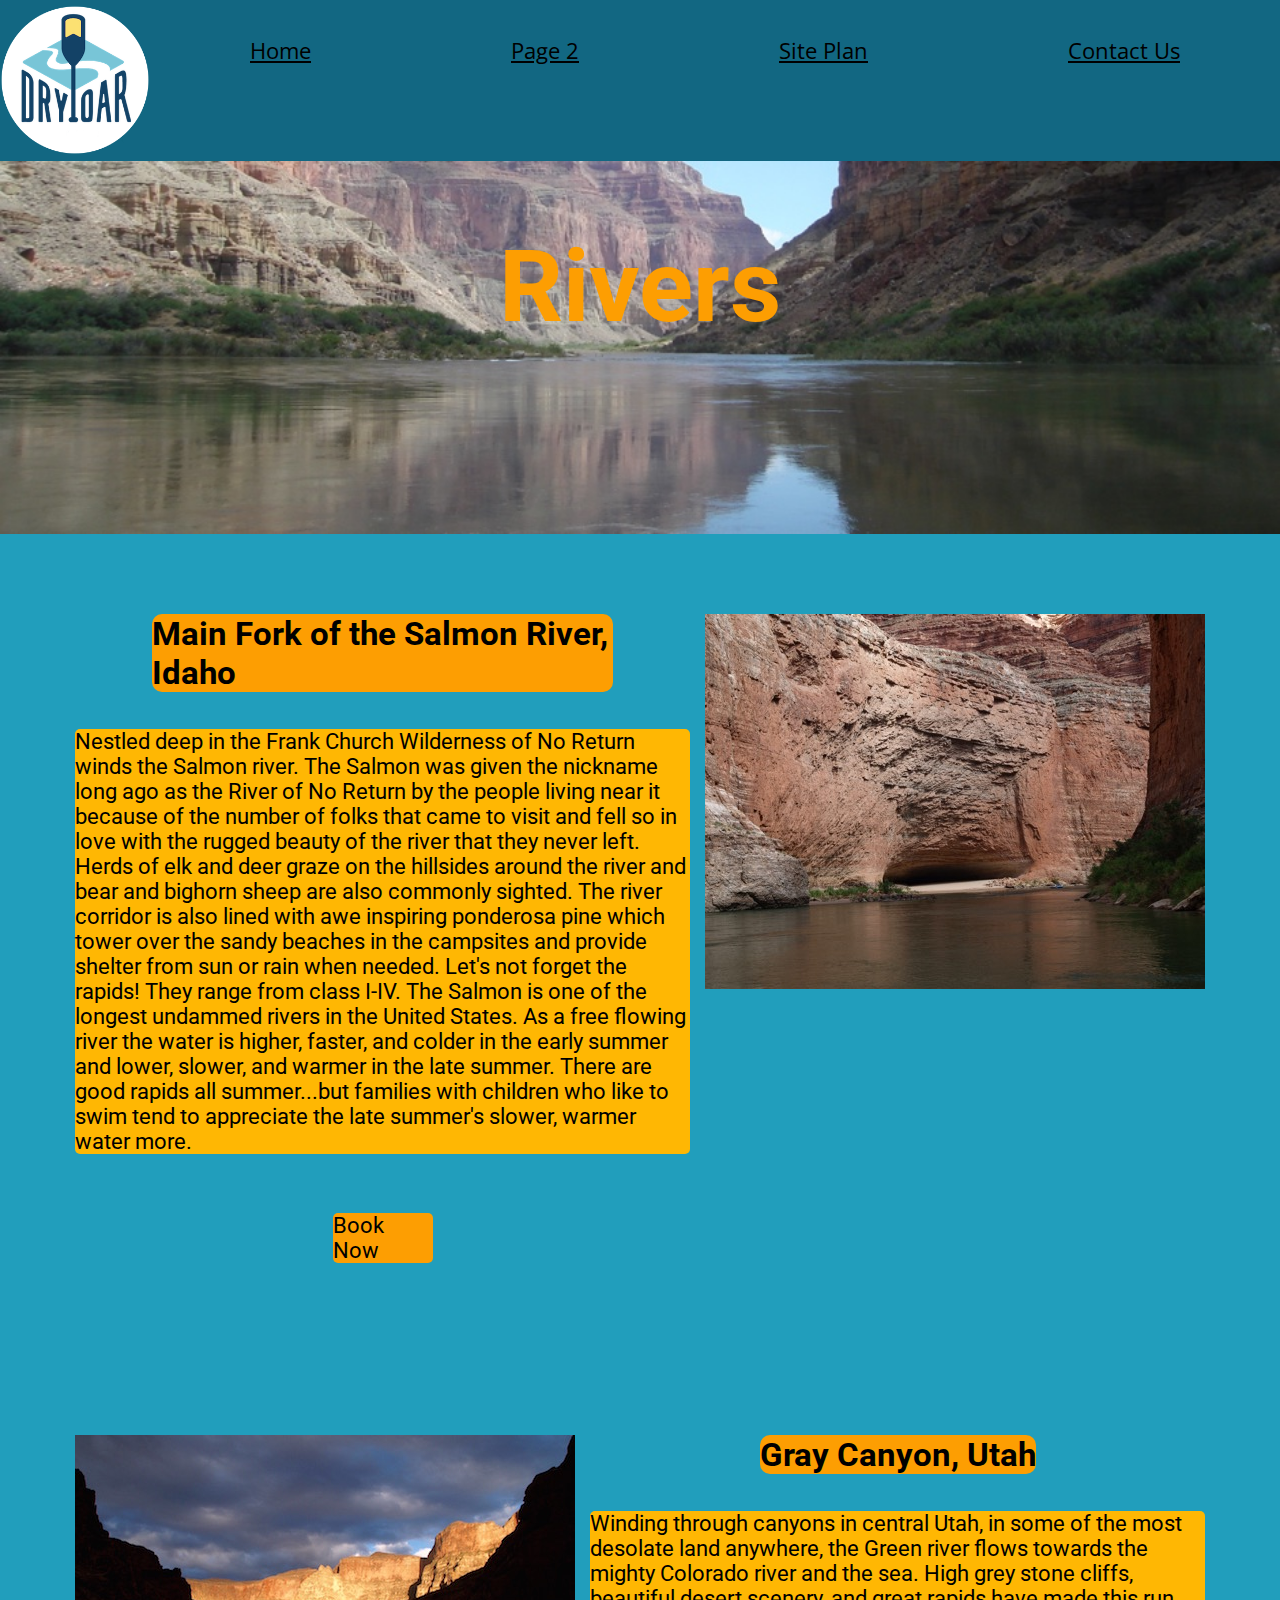
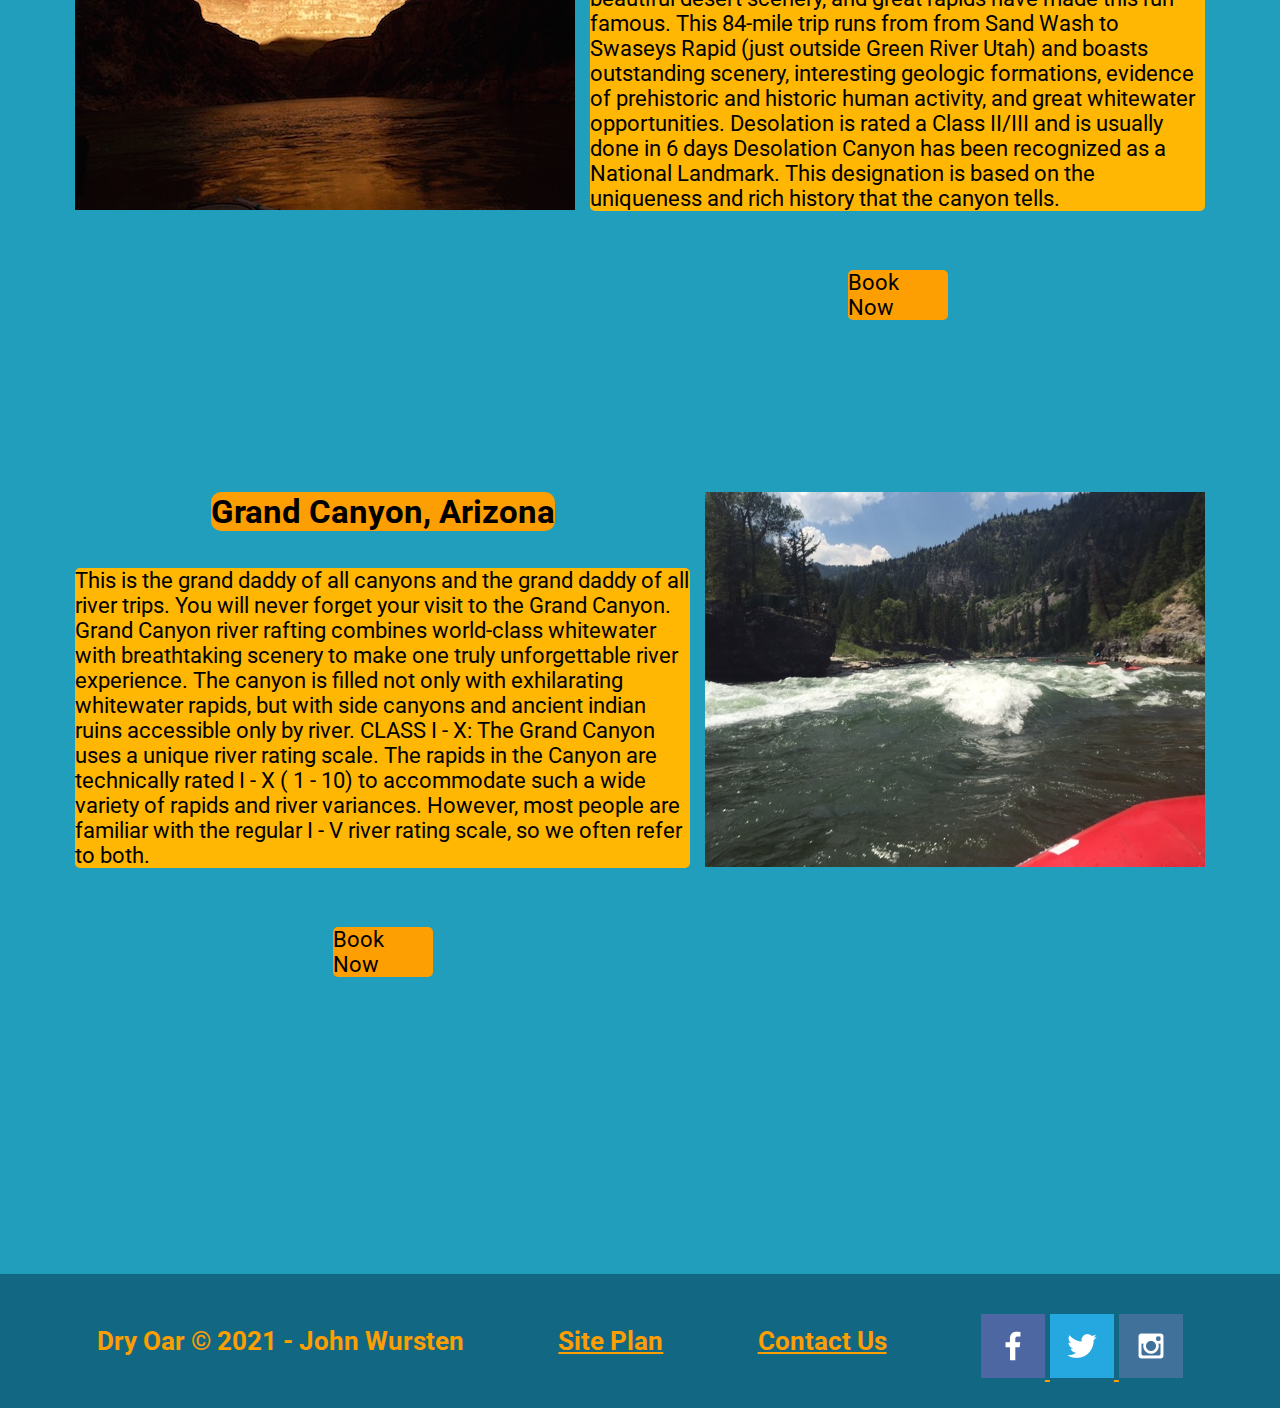
==== wwr/rivers.html @ 24593605 "river subpage" ====
<!DOCTYPE html>
<html lang="en">
<head>
    <meta charset="UTF-8">
    <meta http-equiv="X-UA-Compatible" content="IE=edge">
    <meta name="viewport" content="width=device-width, initial-scale=1.0">
    <title>Whitewater Rafting Vacations | Dry Oar Boating | Home</title>
    <link rel="stylesheet" href="styles/styles.css">
</head>
<body>
    <div id="content">
    <Header> 
        <a id="logo_link" href="index.html">
            <img class="logo" src="images/logo.png" alt="Dry Oar Logo">
        </a>
        <nav>
            <a href="index.html">Home</a>
            <a href="rivers.html">Page 2</a>
            <a href="site-plan-rafting.html">Site Plan</a>
            <a href="contactus.html">Contact Us</a>
        </nav>
    </Header>
    <div id="river-hero">
        <div id="river-hero-box">
            <img id="river-hero-img" src="images/river-wide2.jfif" alt="People enjoying rafting"> 
        </div>
        <section id="river-hero-msg">
            <h1 class="river-home-title">Rivers</h1>
        </section>
    </div>
    <div id="salmon-river">
        <img id="salmon-image"src="images/red-wall.jpg" alt="Red red-wall">
        <h2 id="salmon-header">Main Fork of the Salmon River, Idaho</h2>
        <p id="salmon-info">Nestled deep in the Frank Church Wilderness of No Return winds the Salmon river. The Salmon was given the nickname long ago as the River of No Return by the people living near it because of the number of folks that came to visit and fell so in love with the rugged beauty of the river that they never left.

            Herds of elk and deer graze on the hillsides around the river and bear and bighorn sheep are also commonly sighted. The river corridor is also lined with awe inspiring ponderosa pine which tower over the sandy beaches in the campsites and provide shelter from sun or rain when needed.

            Let's not forget the rapids! They range from class I-IV. The Salmon is one of the longest undammed rivers in the United States. As a free flowing river the water is higher, faster, and colder in the early summer and lower, slower, and warmer in the late summer. There are good rapids all summer...but families with children who like to swim tend to appreciate the late summer's slower, warmer water more.</p>
        <p id="salmon-button">Book Now</p>
    </div>
    <div id="grey-canyon">
        <img id="grey-image" src="images/river-evening.jpg" alt="River river-evening">
        <h2 id="grey-header">Gray Canyon, Utah</h2>
        <p id="grey-info">Winding through canyons in central Utah, in some of the most desolate land anywhere, the Green river flows towards the mighty Colorado river and the sea. High grey stone cliffs, beautiful desert scenery, and great rapids have made this run famous. This 84-mile trip runs from from Sand Wash to Swaseys Rapid (just outside Green River Utah) and boasts outstanding scenery, interesting geologic formations, evidence of prehistoric and historic human activity, and great whitewater opportunities.

            Desolation is rated a Class II/III and is usually done in 6 days
            
            Desolation Canyon has been recognized as a National Landmark.  This designation is based on the uniqueness and rich history that the canyon tells.</p>
            <p id="grey-button">Book Now</p>
    </div>
    <div id="grand-canyon">
        <img id="canyon-image" src="images/snake-rapid2.jpg" alt="Snake Rapid">
        <h2 id="canyon-header">Grand Canyon, Arizona</h2>
        <p id="canyon-info">This is the grand daddy of all canyons and the grand daddy of all river trips. You will never forget your visit to the Grand Canyon.

            Grand Canyon river rafting combines world-class whitewater with breathtaking scenery to make one truly unforgettable river experience. The canyon is filled not only with exhilarating whitewater rapids, but with side canyons and ancient indian ruins accessible only by river.
            
            CLASS I - X: The Grand Canyon uses a unique river rating scale. The rapids in the Canyon are technically rated I - X ( 1 - 10) to accommodate such a wide variety of rapids and river variances. However, most people are familiar with the regular I - V river rating scale, so we often refer to both.</p>
            <p id="canyon-button">Book Now</p>
    </div>

    <footer>
        <h3>Dry Oar &copy; 2021 - John Wursten</h3>
        <h3><a href="site-plan-rafting.html">Site Plan</a></h3>
        <h3><a href="contactus.html">Contact Us</a></h3>
        <div class="social">
            <a href="https://facebook.com" target="_blank">
                <img src="images/facebook.png" alt="fb icon">
            </a>
            <a href="https://twitter.com" target="_blank">
                <img src="images/twitter.png" alt="twitter icon">
            </a>
            <a href="https://instagram.com" target="_blank">
                <img src="images/instagram.png" alt="instagram icon">
            </a>
        </div>  
    </footer>
    </div>
</body>
</html>
---- wwr/styles/styles.css ----
@import url('https://fonts.googleapis.com/css2?family=Open+Sans:ital,wght@1,300&family=Roboto:wght@300&display=swap');

div #content {
    max-width: 1600px;
    margin: 0 auto;
}
nav a {
    text-align: center;
    color: #000000;
    text-decoration: underline;
    padding: 35px;
}
#hero{
    display: grid;
    grid-template-columns: 1fr 3fr 1fr;
}
#hero-box{
    grid-column: 1/5;
    grid-row: 1/3;
}
#hero-box img{
    width: 100%;
}
#hero-msg {
    grid-column: 2/3;
    grid-row: 1/2;
}
#hero-msg h1, #hero-msg h4{
    text-align: center;
}
.button-box {
    text-align: center;
}
main section {
    text-align: center;
}
#background {
    height: 725px;
}
body {
    background-color: #219EBC ;
    font-family:  Roboto, Helvetica, sans-serif;
    font-size: 22px;
    margin: 0;
    padding: 0;
}
h2 {
    margin: 0;
}
header {
    background-color: #126782 ;
    font-family: "Open Sans";
    display: grid;
    grid-template-columns: 150px auto;
}
nav a:hover {
    background-color: #FD9E02 ;
    color: #219EBC;
}
.book, .join {
    background-color: #219EBC ;
    color: #000000;
    text-decoration: underline;
    font-size: 18px;
    padding: 15px 30px;
    margin-top: 50px;
    border-radius: 5px;
}
.book:hover, .join:hover, #salmon-button:hover, #grey-button:hover {
    background-color: #FD9E02 ;
    color: #219EBC;
}
#background {
    background-color: #219EBC ;
    height: 725px;
}
.msg {
    background-color: #03657e ;
    line-height: 1.5em;
    padding: 35px;
}
footer {
    background-color: #126782  ;
    padding: 25px 50px;
    margin-top: 200px;
    display: flex;
    justify-content: space-around;
    align-items: center;
}
.home-title {
    color: #FD9E02;
    font-family: "Open Sans";
    font-size: 2em;
    margin-top: 10px;
}
h4 {
    color: #FD9E02;
}
.msg h2 {
    color: #FD9E02;
    font-family: "Open Sans";
}
.msg p {
    color: #000000;
    font-family:  Roboto, Helvetica, sans-serif;
    font-size: .8em;
    padding-bottom: 15px;
}
footer h3 {
    color: #FD9E02;
}
footer a {
    color: #FD9E02;
    text-decoration: underline;
}
footer a:hover {
    color: #FD9E02;
}
.icon {
    width: 80px;
    padding-top: 10px;
}
footer h3 a:hover {
    text-decoration: underline;
}
footer .social img {
    padding-top: 15px;
}
#logo_link{
    padding-top: 5px;
    justify-self: center;
    align-self: center;
}
.rivers-card, .camping-card, .rapids-card {
    margin: 200px 0;
}
.card-img {
    border: 10px solid black;
    transition: transform .5s;
    box-shadow: 5px 5px 10px #03657e;
}
.card-img:hover{
    opacity: .6;
    transform: scale(1.1);
}
main section img {
    box-sizing: border-box;
}
nav {
    display: flex;
    justify-content: space-around;
}
#logo_link img{
    width: 150px;
    justify-self: center;
    align-self: center;
}
.home-grid{
    display: grid;
    grid-template-columns: 1fr 1fr 1fr 1fr 1fr 1fr 1fr 1fr 1fr 1fr;
}
.card-img, .mountains {
    width: 100%;
}
.rivers-card {
    grid-column: 2/4;
    grid-row: 2/3;
}
.camping-card {
    grid-column: 5/7;
    grid-row: 2/3;
}
.rapids-card {
    grid-column: 8/10;
    grid-row: 2/3;
}
#background {
    grid-column: 1/11;
    grid-row: 4/9;
}
.mountains {
    grid-column: 2/7;
    grid-row: 5/8;
    box-shadow: 5px 5px 10px #03657e;
}
.msg{
    grid-column: 6/10;
    grid-row: 6/7;
    box-shadow: 5px 5px 10px #03657e;
}
@media screen and (max-width: 900px) {
    #hero, .home-grid {
        display: block;
        height: auto;
    }
    nav, footer {
        flex-direction: column;
    }
    nav a {
        display: block;
        padding: 15px;
    }
    #hero {
        margin-top: 0;
    }
    #hero-msg {
        margin-top: 0;
    }
    #hero-msg h4 {
        display: none;
    }
    .home-title {
        font-size: 25px;
        color: #03657e;
    }
    .rivers-card, .camping-card, .rapids-card { 
        margin: 50px auto;
        width: 60%;
    }
    #background {
        display: none;
    }
    .mountains, .msg {
        width: 80%;
        display: block;
        margin: 0 auto;
    }
    footer {
        margin-top: 25px;
    }
}


#river-hero{
    display: grid;
    grid-template-columns: 1fr 3fr 1fr;
}
#river-hero-box{
    grid-column: 1/5;
    grid-row: 1/3;
}
#river-hero-box img{
    width: 100%;
    height: auto;
}
#river-hero-msg {
    grid-column: 2/3;
    grid-row: 1/2;
}
#river-hero-msg h1{
    text-align: center;
    font-size: 100px;
    color: #FD9E02;
}
#salmon-river{
    display: grid;
    grid-template-columns: 1fr 1fr 1fr;
    padding: 75px;
    gap: 15px;
}
#salmon-image {
    grid-column: 3/4;
    grid-row: 1/4;
}
#salmon-header {
    align-self: center;
    justify-self: center;
    max-width: 75%;
    border-radius: 10px;
    background-color: #FD9E02;
    grid-column: 1/3;
    grid-row: 1/2;
}
#salmon-info {
    grid-column: 1/3;
    grid-row: 2/3;
    background-color: #FFB703;
    border-radius: 5px;
}
#salmon-button {
    grid-column: 1/3;
    align-self: center;
    justify-self: center;
    grid-row: 3/4;
    width: 100px;
    border-radius: 5px;
    background-color: #FD9E02;
}

#grey-canyon{
    display: grid;
    grid-template-columns: 1fr 1fr 1fr;
    padding: 75px;
    gap: 15px;
}
#grey-image {
    grid-column: 1/2;
    grid-row: 1/4;
}
#grey-header {
    align-self: center;
    justify-self: center;
    max-width: 75%;
    border-radius: 10px;
    background-color: #FD9E02;
    grid-column: 2/4;
    grid-row: 1/2;
}
#grey-info {
    grid-column: 2/4;
    grid-row: 2/3;
    background-color: #FFB703;
    border-radius: 5px;
}
#grey-button {
    grid-column: 2/4;
    align-self: center;
    justify-self: center;
    grid-row: 3/4;
    width: 100px;
    border-radius: 5px;
    background-color: #FD9E02;
}
#grand-canyon{
    display: grid;
    grid-template-columns: 1fr 1fr 1fr;
    padding: 75px;
    gap: 15px;
}
#canyon-image {
    grid-column: 3/4;
    grid-row: 1/4;
}
#canyon-header {
    align-self: center;
    justify-self: center;
    max-width: 75%;
    border-radius: 10px;
    background-color: #FD9E02;
    grid-column: 1/3;
    grid-row: 1/2;
}
#canyon-info {
    grid-column: 1/3;
    grid-row: 2/3;
    background-color: #FFB703;
    border-radius: 5px;
}
#canyon-button {
    grid-column: 1/3;
    align-self: center;
    justify-self: center;
    grid-row: 3/4;
    width: 100px;
    border-radius: 5px;
    background-color: #FD9E02;
}
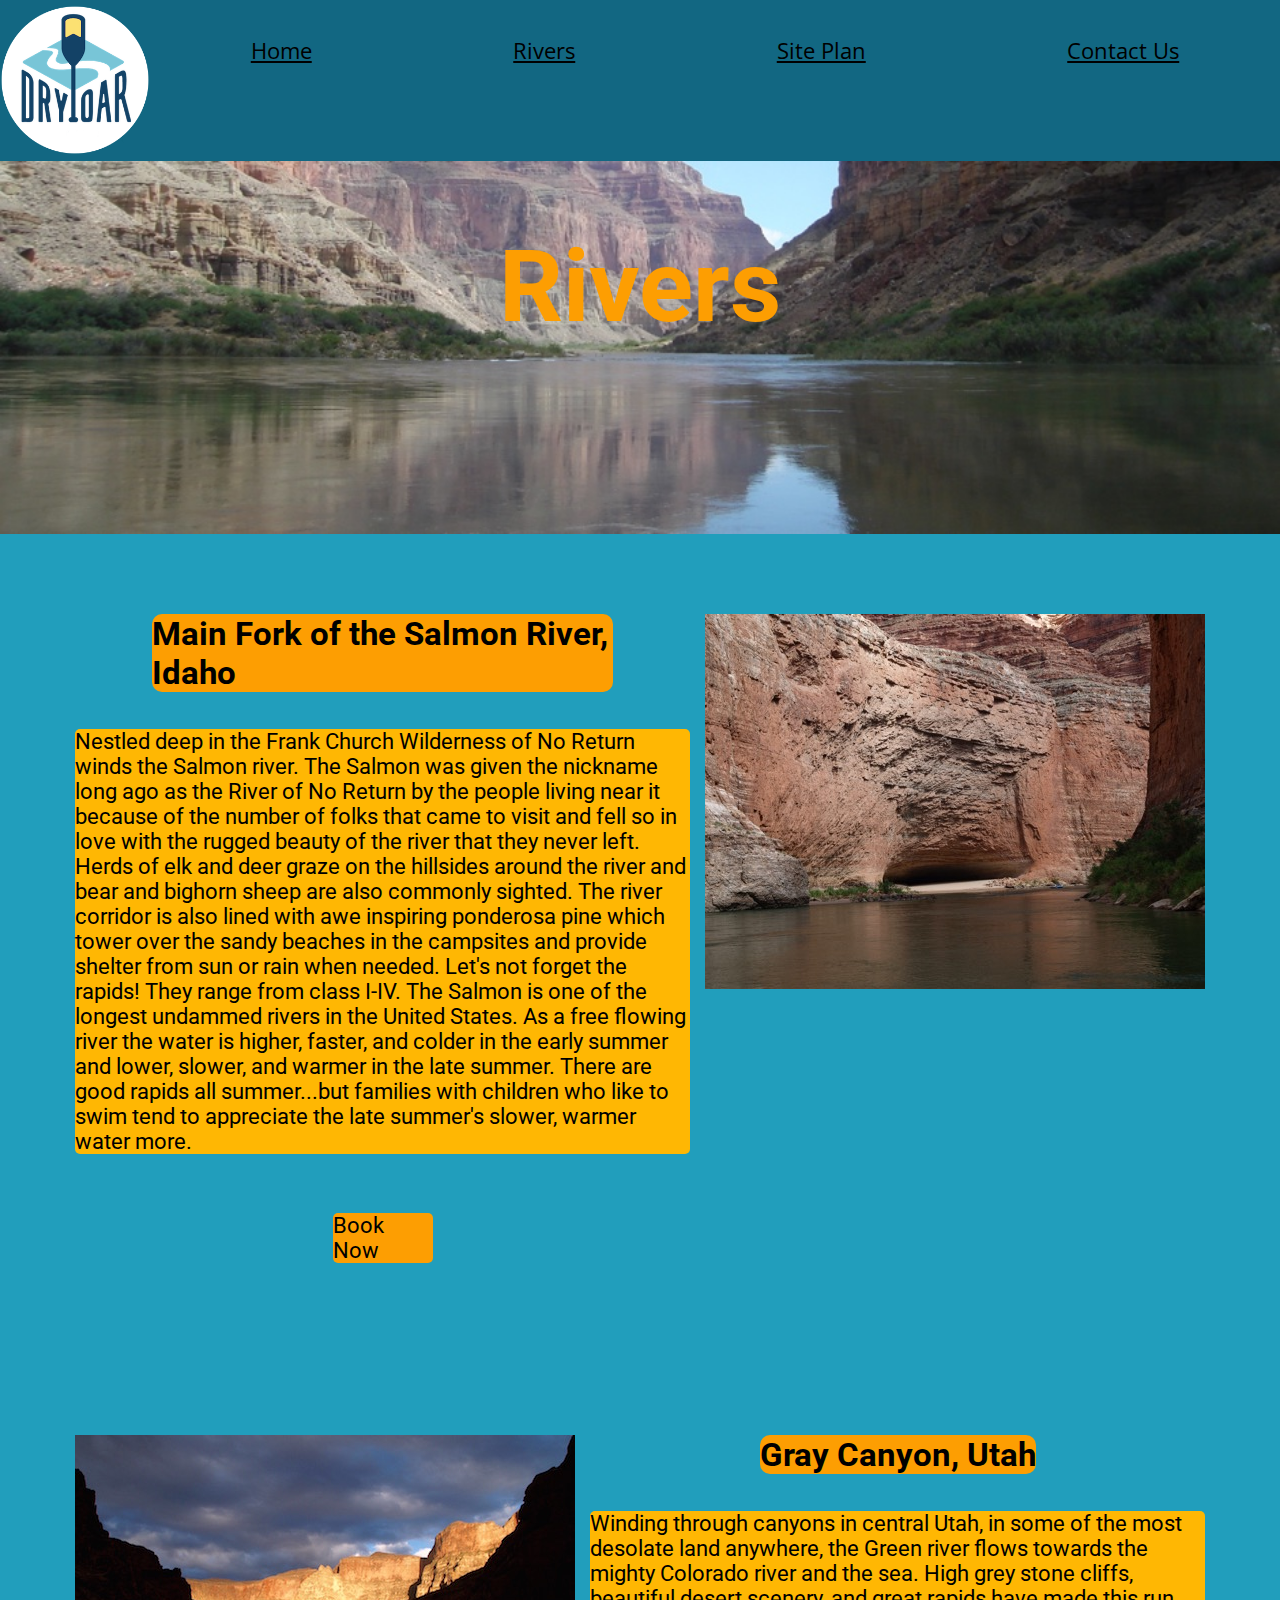
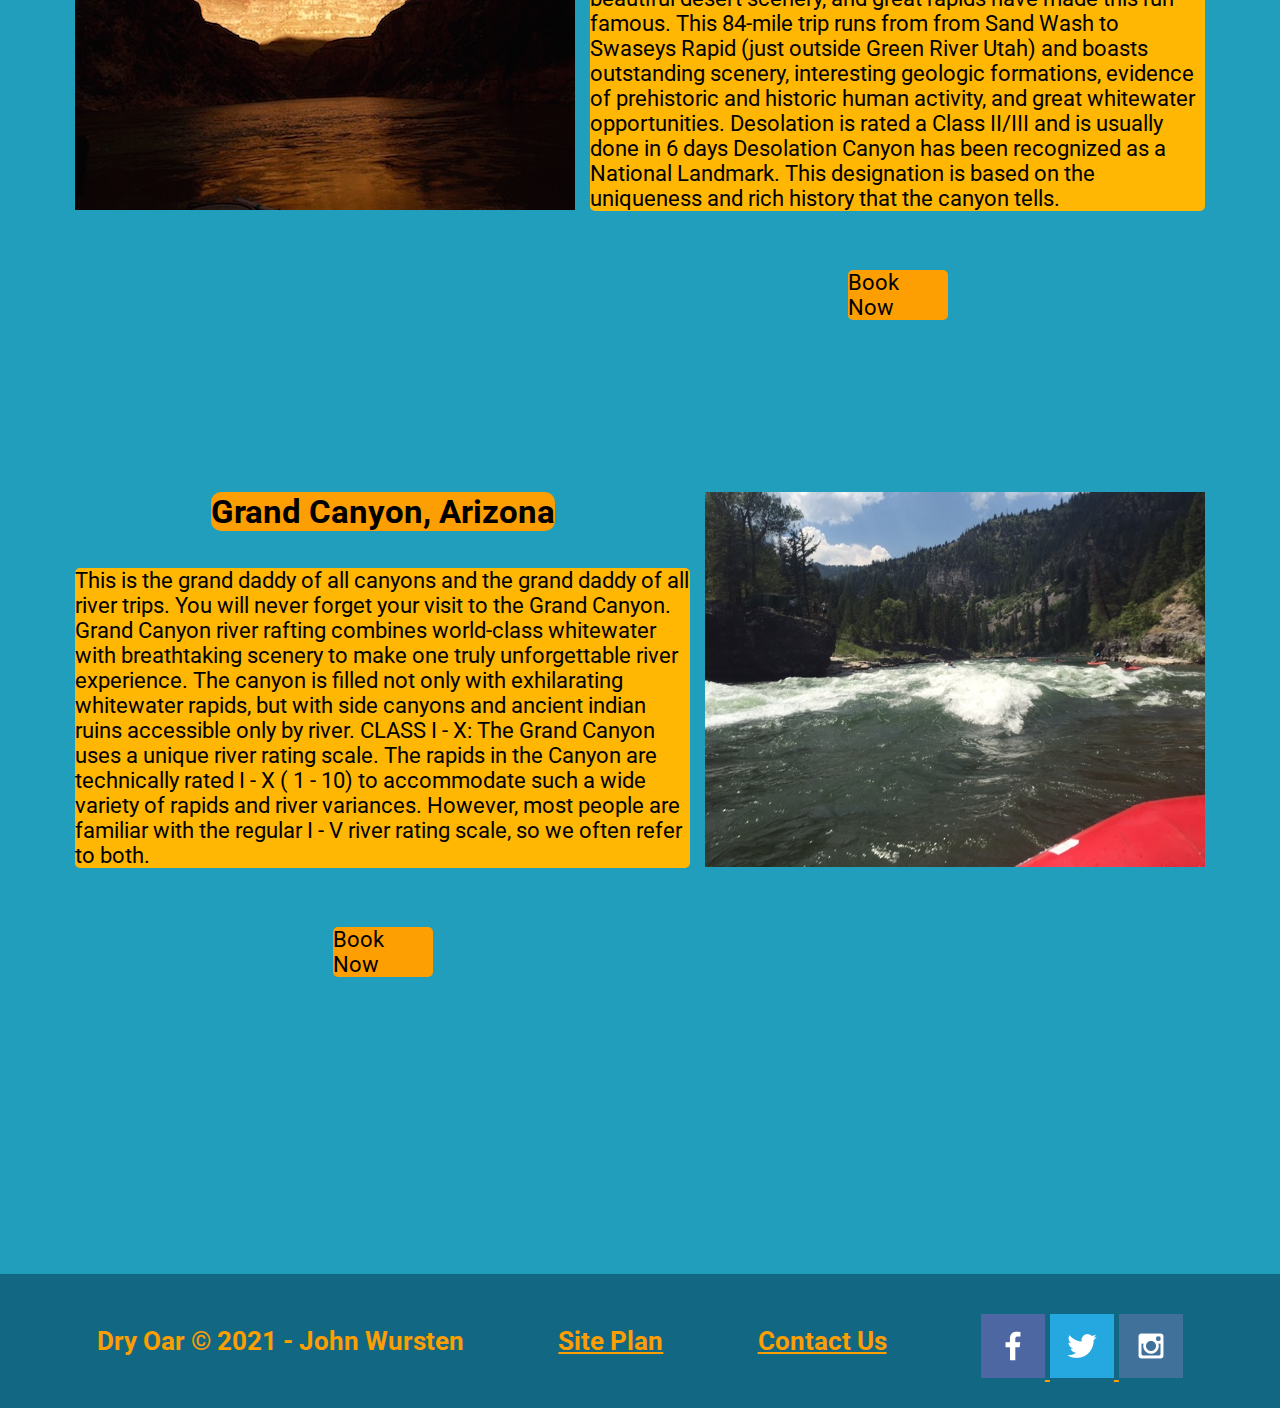
==== commit 9c07a907: "river page name" ====
--- a/wwr/rivers.html
+++ b/wwr/rivers.html
@@ -15,7 +15,7 @@
         </a>
         <nav>
             <a href="index.html">Home</a>
-            <a href="rivers.html">Page 2</a>
+            <a href="rivers.html">Rivers</a>
             <a href="site-plan-rafting.html">Site Plan</a>
             <a href="contactus.html">Contact Us</a>
         </nav>
